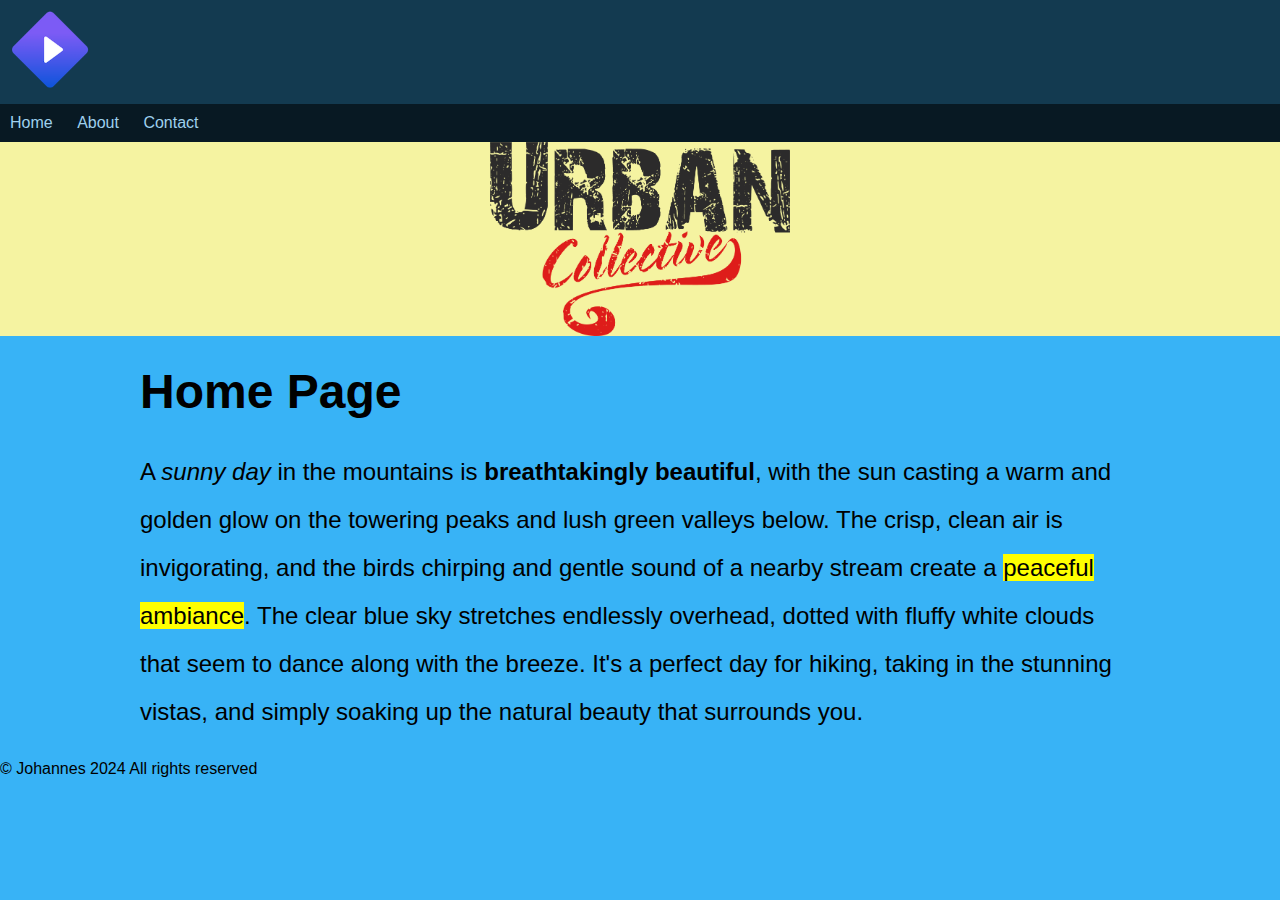
==== index.html @ 1a610f02 "updates" ====
<!DOCTYPE html>
<html lang="en">
  <head>
    <title>Welcome</title>
    <link href="styles.css" rel="stylesheet">
    <link href="link1.png" rel="icon">
    <meta name="author" content="johannes">
    <meta charset="UTF-8">
    <meta name="viewport" content="width=device-width,initial-scale=1">
  </head>
  <body>
    <header class="main-header">
      <img src="stremio-logo-small.png" alt="stremio logo" class="logo">
      <nav class="navigation">
        <a href="index.html">Home</a>
        <a href="about.html">About</a>
        <a href="contact.html">Contact</a>
      </nav>
    </header>
    <div class="banner">
      <img class="banner-image" src="b69b87571eb7363427d93856c4ccfd4d.png">
    </div>
    <main class="content">
      <h1>Home Page</h1>
      <p>A <em>sunny day</em> in the mountains is <strong>breathtakingly beautiful</strong>, with the sun casting a warm and golden glow on the towering peaks and lush green valleys below. The crisp, clean air is invigorating, and the birds chirping and gentle sound of a nearby stream create a <span class="highlight">peaceful ambiance</span>. The clear blue sky stretches endlessly overhead, dotted with fluffy white clouds that seem to dance along with the breeze. It's a perfect day for hiking, taking in the stunning vistas, and simply soaking up the natural beauty that surrounds you.</p>
    </main>
    <footer>
      <p>&copy; Johannes 2024 All rights reserved</p>
    </footer>
  </body>
</html>
---- styles.css ----
body {
  background-color: #38b3f6;
  font-family: Arial, Helvetica, sans-serif;
  margin: 0px;
}
.main-header {
  background-color: #133a50;
}
.logo {
  max-width: 80px;
  padding: 10px;
}
.navigation {
  background-color: #081923;
}
/* descendant selector */
.navigation a {
  color: #9ed0ed;
  text-decoration: none;
  padding: 10px;
  display: inline-block;
}
.banner-image {
  max-width: 300px;
  display: block;
  margin: auto;
}
.banner {
  background-color:#f5f3a1;
  /* text-align: center; */
}
.content {
  max-width: 1000px;
  margin: auto;
  line-height: 2em;
  font-size: 1.5em;
}
.highlight {
  background-color: yellow;
}
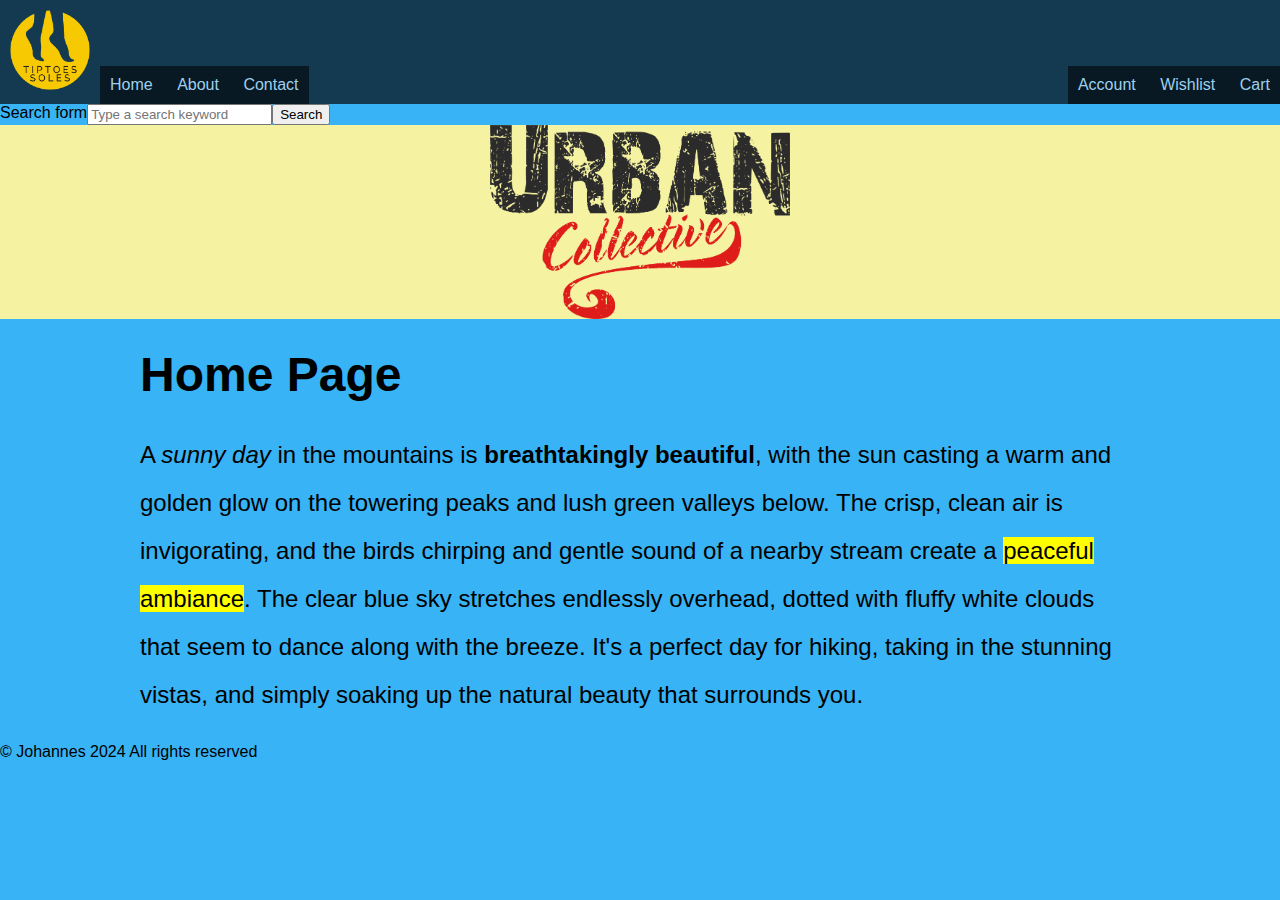
==== commit 0be375fc: "Building the webpage for home" ====
--- a/index.html
+++ b/index.html
@@ -1,31 +1,55 @@
 <!DOCTYPE html>
 <html lang="en">
-  <head>
-    <title>Welcome</title>
-    <link href="styles.css" rel="stylesheet">
-    <link href="link1.png" rel="icon">
-    <meta name="author" content="johannes">
-    <meta charset="UTF-8">
-    <meta name="viewport" content="width=device-width,initial-scale=1">
-  </head>
-  <body>
-    <header class="main-header">
-      <img src="stremio-logo-small.png" alt="stremio logo" class="logo">
+
+<head>
+  <title>Welcome</title>
+  <link href="styles.css" rel="stylesheet">
+  <link href="link1.png" rel="icon">
+  <meta name="author" content="johannes">
+  <meta charset="UTF-8">
+  <meta name="viewport" content="width=device-width,initial-scale=1">
+</head>
+
+<body>
+  <header class="main-header">
+    <div class="header-group">
+      <a href="index.html">
+        <img src="images/TipToe Soles_Logo_colour.png" alt="tip toe shoes logo" class="logo">
+      </a>
       <nav class="navigation">
         <a href="index.html">Home</a>
         <a href="about.html">About</a>
         <a href="contact.html">Contact</a>
       </nav>
-    </header>
-    <div class="banner">
-      <img class="banner-image" src="b69b87571eb7363427d93856c4ccfd4d.png">
     </div>
-    <main class="content">
-      <h1>Home Page</h1>
-      <p>A <em>sunny day</em> in the mountains is <strong>breathtakingly beautiful</strong>, with the sun casting a warm and golden glow on the towering peaks and lush green valleys below. The crisp, clean air is invigorating, and the birds chirping and gentle sound of a nearby stream create a <span class="highlight">peaceful ambiance</span>. The clear blue sky stretches endlessly overhead, dotted with fluffy white clouds that seem to dance along with the breeze. It's a perfect day for hiking, taking in the stunning vistas, and simply soaking up the natural beauty that surrounds you.</p>
-    </main>
-    <footer>
-      <p>&copy; Johannes 2024 All rights reserved</p>
-    </footer>
-  </body>
+    <nav class="navigation">
+      <a href="login.html">Account</a>
+      <a href="list.html">Wishlist</a>
+      <a href="cart.html">Cart</a>
+    </nav>
+  </header>
+  <div>
+    <form class="search-form">
+      <label for="keywords">Search form</label>
+      <input type="search" placeholder="Type a search keyword" id="keywords">
+      <button type="submit">Search</button>
+    </form>
+  </div>
+  <div class="banner">
+    <img class="banner-image" src="b69b87571eb7363427d93856c4ccfd4d.png" alt="urban collective banner">
+  </div>
+  <main class="content">
+    <h1>Home Page</h1>
+    <p>A <em>sunny day</em> in the mountains is <strong>breathtakingly beautiful</strong>, with the sun casting a warm
+      and golden glow on the towering peaks and lush green valleys below. The crisp, clean air is invigorating, and the
+      birds chirping and gentle sound of a nearby stream create a <span class="highlight">peaceful ambiance</span>. The
+      clear blue sky stretches endlessly overhead, dotted with fluffy white clouds that seem to dance along with the
+      breeze. It's a perfect day for hiking, taking in the stunning vistas, and simply soaking up the natural beauty
+      that surrounds you.</p>
+  </main>
+  <footer>
+    <p>&copy; Johannes 2024 All rights reserved</p>
+  </footer>
+</body>
+
 </html>--- a/styles.css
+++ b/styles.css
@@ -5,6 +5,15 @@
 }
 .main-header {
   background-color: #133a50;
+  display: flex;
+  flex-direction: row;
+  justify-content: space-between;
+  align-items: flex-end;
+}
+.header-group {
+  display: flex;
+  flex-direction: row;
+  align-items: flex-end;
 }
 .logo {
   max-width: 80px;
@@ -19,6 +28,10 @@
   text-decoration: none;
   padding: 10px;
   display: inline-block;
+}
+.search-form {
+  display: flex;
+  flex-direction: row;
 }
 .banner-image {
   max-width: 300px;
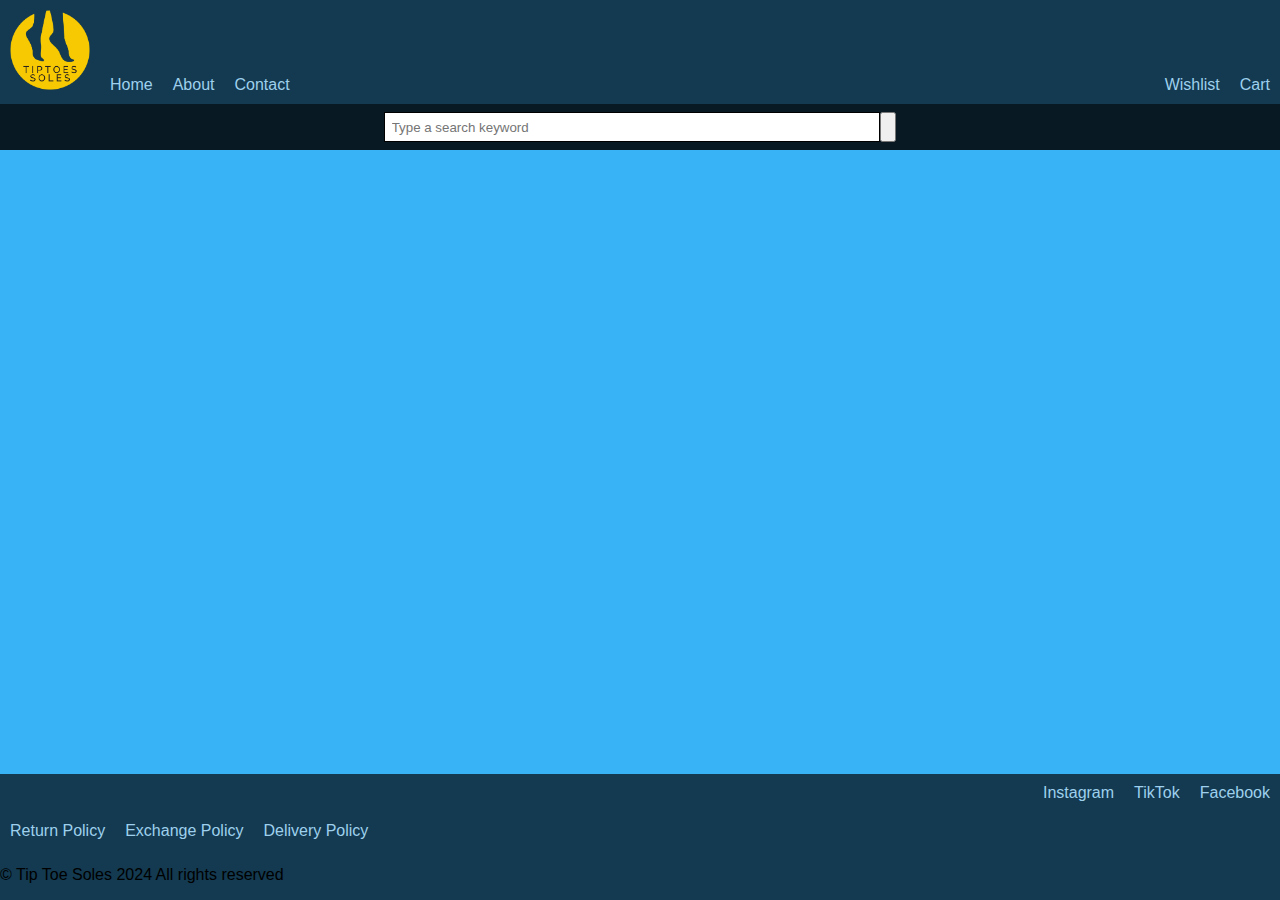
==== commit 17bfa15d: "update to layout" ====
--- a/index.html
+++ b/index.html
@@ -8,13 +8,14 @@
   <meta name="author" content="johannes">
   <meta charset="UTF-8">
   <meta name="viewport" content="width=device-width,initial-scale=1">
+  <link rel="stylesheet" href="https://cdnjs.cloudflare.com/ajax/libs/font-awesome/6.5.2/css/all.min.css" integrity="sha512-SnH5WK+bZxgPHs44uWIX+LLJAJ9/2PkPKZ5QiAj6Ta86w+fsb2TkcmfRyVX3pBnMFcV7oQPJkl9QevSCWr3W6A==" crossorigin="anonymous" referrerpolicy="no-referrer" />
 </head>
 
 <body>
   <header class="main-header">
     <div class="header-group">
       <a href="index.html">
-        <img src="images/TipToe Soles_Logo_colour.png" alt="tip toe shoes logo" class="logo">
+        <img src="images/TipToe_Soles_Logo_colour.png" alt="tip toe shoes logo" class="logo">
       </a>
       <nav class="navigation">
         <a href="index.html">Home</a>
@@ -23,32 +24,40 @@
       </nav>
     </div>
     <nav class="navigation">
-      <a href="login.html">Account</a>
+      <a href="login.html">
+        <span class="sr-only">Account</span>
+        <i class="fa-solid fa-user"></i>
+      </a>
       <a href="list.html">Wishlist</a>
       <a href="cart.html">Cart</a>
     </nav>
+
+    <div class="search-box">
+      <form class="search-form">
+        <label for="keywords" class="sr-only">Search query</label>
+        <input type="search" placeholder="Type a search keyword" id="keywords">
+        <button type="submit">
+          <span class="sr-only">Search</span>
+          <i class="fa-solid fa-magnifying-glass"></i>
+        </button>
+      </form>
+    </div>
   </header>
-  <div>
-    <form class="search-form">
-      <label for="keywords">Search form</label>
-      <input type="search" placeholder="Type a search keyword" id="keywords">
-      <button type="submit">Search</button>
-    </form>
-  </div>
-  <div class="banner">
-    <img class="banner-image" src="b69b87571eb7363427d93856c4ccfd4d.png" alt="urban collective banner">
-  </div>
   <main class="content">
-    <h1>Home Page</h1>
-    <p>A <em>sunny day</em> in the mountains is <strong>breathtakingly beautiful</strong>, with the sun casting a warm
-      and golden glow on the towering peaks and lush green valleys below. The crisp, clean air is invigorating, and the
-      birds chirping and gentle sound of a nearby stream create a <span class="highlight">peaceful ambiance</span>. The
-      clear blue sky stretches endlessly overhead, dotted with fluffy white clouds that seem to dance along with the
-      breeze. It's a perfect day for hiking, taking in the stunning vistas, and simply soaking up the natural beauty
-      that surrounds you.</p>
+
   </main>
-  <footer>
-    <p>&copy; Johannes 2024 All rights reserved</p>
+  <footer class="footer">
+    <nav class="social-nav">
+      <a href="https://instagram.com/tiptoesoles">Instagram</a>
+      <a href="https://tiktok.com/tiptoesoles">TikTok</a>
+      <a href="https://facebook.com/tiptoesoles">Facebook</a>
+    </nav>
+    <nav class="policies-nav">
+      <a href="return.html">Return Policy</a>
+      <a href="exchange.html">Exchange Policy</a>
+      <a href="delivery.html">Delivery Policy</a>
+    </nav>
+    <p>&copy; Tip Toe Soles 2024 All rights reserved</p>
   </footer>
 </body>
 
--- a/styles.css
+++ b/styles.css
@@ -2,6 +2,9 @@
   background-color: #38b3f6;
   font-family: Arial, Helvetica, sans-serif;
   margin: 0px;
+  display: grid;
+  grid-template-rows: auto 1fr auto;
+  min-height: 100vh;
 }
 .main-header {
   background-color: #133a50;
@@ -9,6 +12,7 @@
   flex-direction: row;
   justify-content: space-between;
   align-items: flex-end;
+  flex-wrap: wrap;
 }
 .header-group {
   display: flex;
@@ -20,18 +24,37 @@
   padding: 10px;
 }
 .navigation {
-  background-color: #081923;
+  /* background-color: #081923; */
+  display: flex;
+  flex-direction: row;
 }
 /* descendant selector */
 .navigation a {
   color: #9ed0ed;
   text-decoration: none;
   padding: 10px;
-  display: inline-block;
+  display: block;
+}
+.search-box {
+  min-width: 100%;
+  background-color: #081923;
+  display: flex;
+  justify-content: center;
 }
 .search-form {
   display: flex;
   flex-direction: row;
+  padding: 0.5em;
+  min-width: 40vw;
+}
+.search-form input {
+  flex: 1;
+  padding: 0.5em;
+  border: 1px solid black;
+}
+.search-input button {
+  padding: 0.5em;
+  border: 1px solid black;
 }
 .banner-image {
   max-width: 300px;
@@ -51,3 +74,36 @@
 .highlight {
   background-color: yellow;
 }
+.footer {
+  background-color: #133a50;
+}
+.policies-nav {
+  display: flex;
+  flex-direction: row;
+}
+.policies-nav a {
+  color: #9ed0ed;
+  text-decoration: none;
+  padding: 10px;
+  display: block;
+}
+.social-nav {
+  display: flex;
+  flex-direction: row;
+  justify-content: flex-end;
+}
+.social-nav a {
+  color: #9ed0ed;
+  text-decoration: none;
+  padding: 10px;
+  display: block;
+}
+
+.sr-only {
+  position:absolute;
+  left:-10000px;
+  top:auto;
+  width:1px;
+  height:1px;
+  overflow:hidden;
+}
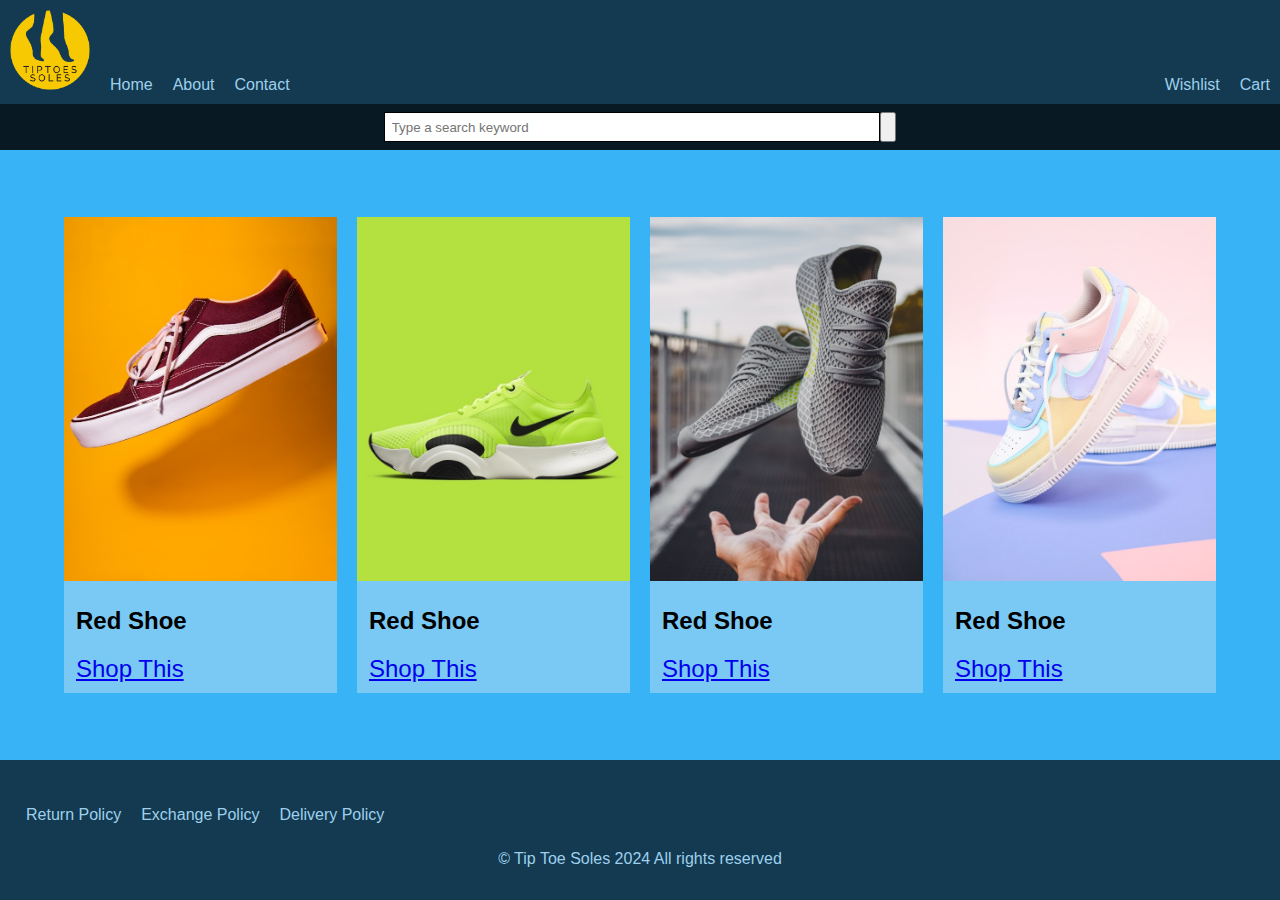
==== commit 03aced06: "adding cards to home page" ====
--- a/index.html
+++ b/index.html
@@ -8,7 +8,9 @@
   <meta name="author" content="johannes">
   <meta charset="UTF-8">
   <meta name="viewport" content="width=device-width,initial-scale=1">
-  <link rel="stylesheet" href="https://cdnjs.cloudflare.com/ajax/libs/font-awesome/6.5.2/css/all.min.css" integrity="sha512-SnH5WK+bZxgPHs44uWIX+LLJAJ9/2PkPKZ5QiAj6Ta86w+fsb2TkcmfRyVX3pBnMFcV7oQPJkl9QevSCWr3W6A==" crossorigin="anonymous" referrerpolicy="no-referrer" />
+  <link rel="stylesheet" href="https://cdnjs.cloudflare.com/ajax/libs/font-awesome/6.5.2/css/all.min.css"
+    integrity="sha512-SnH5WK+bZxgPHs44uWIX+LLJAJ9/2PkPKZ5QiAj6Ta86w+fsb2TkcmfRyVX3pBnMFcV7oQPJkl9QevSCWr3W6A=="
+    crossorigin="anonymous" referrerpolicy="no-referrer" />
 </head>
 
 <body>
@@ -44,20 +46,59 @@
     </div>
   </header>
   <main class="content">
+    <div class="promo-cards">
+      <div class="card">
+        <img src="images/paul-gaudriault-a-QH9MAAVNI-unsplash.jpeg">
+        <div class="card-body">
+          <h4>Red Shoe</h4>
+          <a href="#">Shop This</a>
+        </div>
+      </div>
+      <div class="card">
+        <img src="images/usama-akram-kP6knT7tjn4-unsplash.jpeg">
+        <div class="card-body">
+          <h4>Red Shoe</h4>
+          <a href="#">Shop This</a>
+        </div>
+      </div>
+      <div class="card">
+        <img src="images/martin-katler-Y4fKN-RlMV4-unsplash.jpeg">
+        <div class="card-body">
+          <h4>Red Shoe</h4>
+          <a href="#">Shop This</a>
+        </div>
+      </div>
+      <div class="card">
+        <img src="images/ryan-plomp-jvoZ-Aux9aw-unsplash.jpeg">
+        <div class="card-body">
+          <h4>Red Shoe</h4>
+          <a href="#">Shop This</a>
+        </div>
+      </div>
+    </div>
 
   </main>
   <footer class="footer">
     <nav class="social-nav">
-      <a href="https://instagram.com/tiptoesoles">Instagram</a>
-      <a href="https://tiktok.com/tiptoesoles">TikTok</a>
-      <a href="https://facebook.com/tiptoesoles">Facebook</a>
+      <a href="https://instagram.com/tiptoesoles">
+        <span class="sr-only">Instagram</span>
+        <i class="fa-brands fa-instagram"></i>
+      </a>
+      <a href="https://tiktok.com/tiptoesoles">
+        <span class="sr-only">TikTok</span>
+        <i class="fa-brands fa-tiktok"></i>
+      </a>
+      <a href="https://facebook.com/tiptoesoles">
+        <span class="sr-only">Facebook</span>
+        <i class="fa-brands fa-facebook-f"></i>
+      </a>
     </nav>
     <nav class="policies-nav">
       <a href="return.html">Return Policy</a>
       <a href="exchange.html">Exchange Policy</a>
       <a href="delivery.html">Delivery Policy</a>
     </nav>
-    <p>&copy; Tip Toe Soles 2024 All rights reserved</p>
+    <p class="copyright">&copy; Tip Toe Soles 2024 All rights reserved</p>
   </footer>
 </body>
 
--- a/styles.css
+++ b/styles.css
@@ -66,7 +66,7 @@
   /* text-align: center; */
 }
 .content {
-  max-width: 1000px;
+  max-width: 90vw;
   margin: auto;
   line-height: 2em;
   font-size: 1.5em;
@@ -76,6 +76,7 @@
 }
 .footer {
   background-color: #133a50;
+  padding: 1em;
 }
 .policies-nav {
   display: flex;
@@ -90,13 +91,18 @@
 .social-nav {
   display: flex;
   flex-direction: row;
-  justify-content: flex-end;
+  justify-content: flex-end; 
 }
 .social-nav a {
   color: #9ed0ed;
   text-decoration: none;
   padding: 10px;
   display: block;
+  font-size: 1.2em;
+}
+.copyright {
+  text-align: center;
+  color: #9ed0ed;
 }
 
 .sr-only {
@@ -107,3 +113,29 @@
   height:1px;
   overflow:hidden;
 }
+
+img {
+  max-width: 100%;
+}
+
+.promo-cards {
+  display: grid;
+  grid-template-columns: 1fr 1fr 1fr 1fr;
+  gap: 20px;
+}
+.card img {
+  aspect-ratio: 3/4;
+  object-fit: cover;
+  object-position: center;
+}
+.card {
+  background-color: #79c9f4;
+}
+.card-body {
+  display: flex;
+  flex-direction: column;
+  padding: 0px 0.5em;
+}
+.card-body h4 {
+  margin: 0px;
+}
